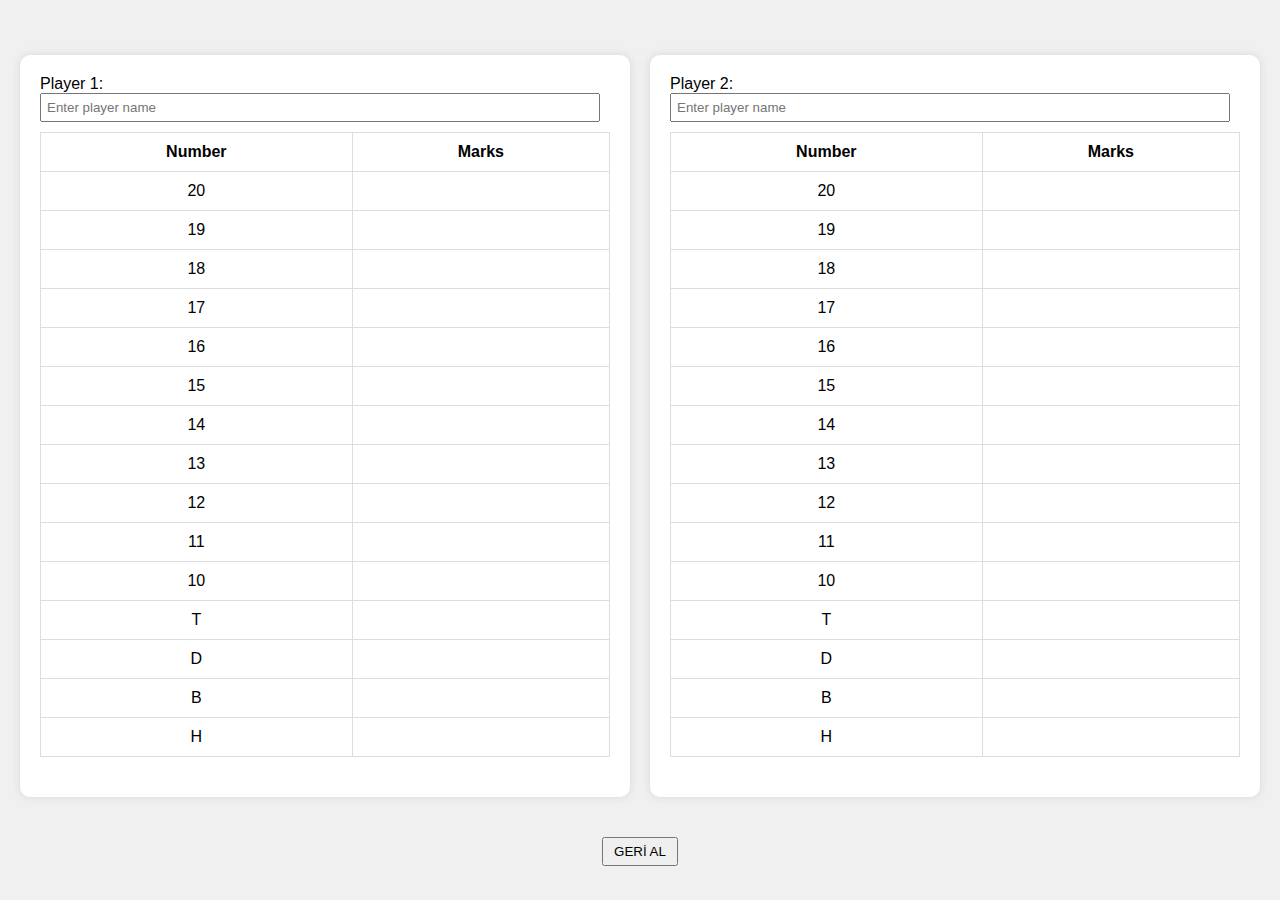
==== index.html @ 4e8306da "Add files via upload" ====
<!DOCTYPE html>
<html lang="en">
<head>
    <meta charset="UTF-8">
    <meta name="viewport" content="width=device-width, initial-scale=1.0">
    <title>Dart Scoreboard</title>
    <link rel="stylesheet" href="styles.css">
</head>
<body>
    <div class="container">
        <div class="scoreboard player1">
            <label for="player1-name">Player 1:</label>
            <input type="text" id="player1-name" placeholder="Enter player name">
            <table id="scoreboard-player1">
                <thead>
                    <tr>
                        <th>Number</th>
                        <th>Marks</th>
                    </tr>
                </thead>
                <tbody id="scoreboard-body-player1">
                    <!-- JavaScript will generate rows here -->
                </tbody>
            </table>
        </div>
        <div class="scoreboard player2">
            <label for="player2-name">Player 2:</label>
            <input type="text" id="player2-name" placeholder="Enter player name">
            <table id="scoreboard-player2">
                <thead>
                    <tr>
                        <th>Number</th>
                        <th>Marks</th>
                    </tr>
                </thead>
                <tbody id="scoreboard-body-player2">
                    <!-- JavaScript will generate rows here -->
                </tbody>
            </table>
        </div>
    </div>
    <div class="controls">
        <button onclick="undo()">GERİ AL</button>
    </div>
    <script src="script.js"></script>
</body>
</html>
---- styles.css ----
body {
    font-family: Arial, sans-serif;
    background-color: #f0f0f0;
    margin: 0;
    display: flex;
    flex-direction: column;
    justify-content: center;
    align-items: center;
    height: 100vh;
}

.container {
    display: flex;
    flex-direction: row;
    width: 100%;
    justify-content: center;
    gap: 20px;
    padding: 20px;
    box-sizing: border-box;
}

.scoreboard {
    background-color: #fff;
    padding: 20px;
    box-shadow: 0 0 10px rgba(0, 0, 0, 0.1);
    border-radius: 10px;
    flex: 1;
    box-sizing: border-box;
}

h1 {
    text-align: center;
}

table {
    width: 100%;
    border-collapse: collapse;
    margin-bottom: 20px;
}

th, td {
    border: 1px solid #ddd;
    padding: 10px;
    text-align: center;
}

.controls {
    text-align: center;
    margin-top: 20px;
}

input {
    padding: 5px;
    margin-bottom: 10px;
    width: calc(100% - 10px);
    box-sizing: border-box;
}

button {
    padding: 5px 10px;
}

@media (max-width: 768px) {
    .container {
        flex-direction: column;
        align-items: center;
    }

    .scoreboard {
        width: 90%;
        margin-bottom: 20px;
    }
}
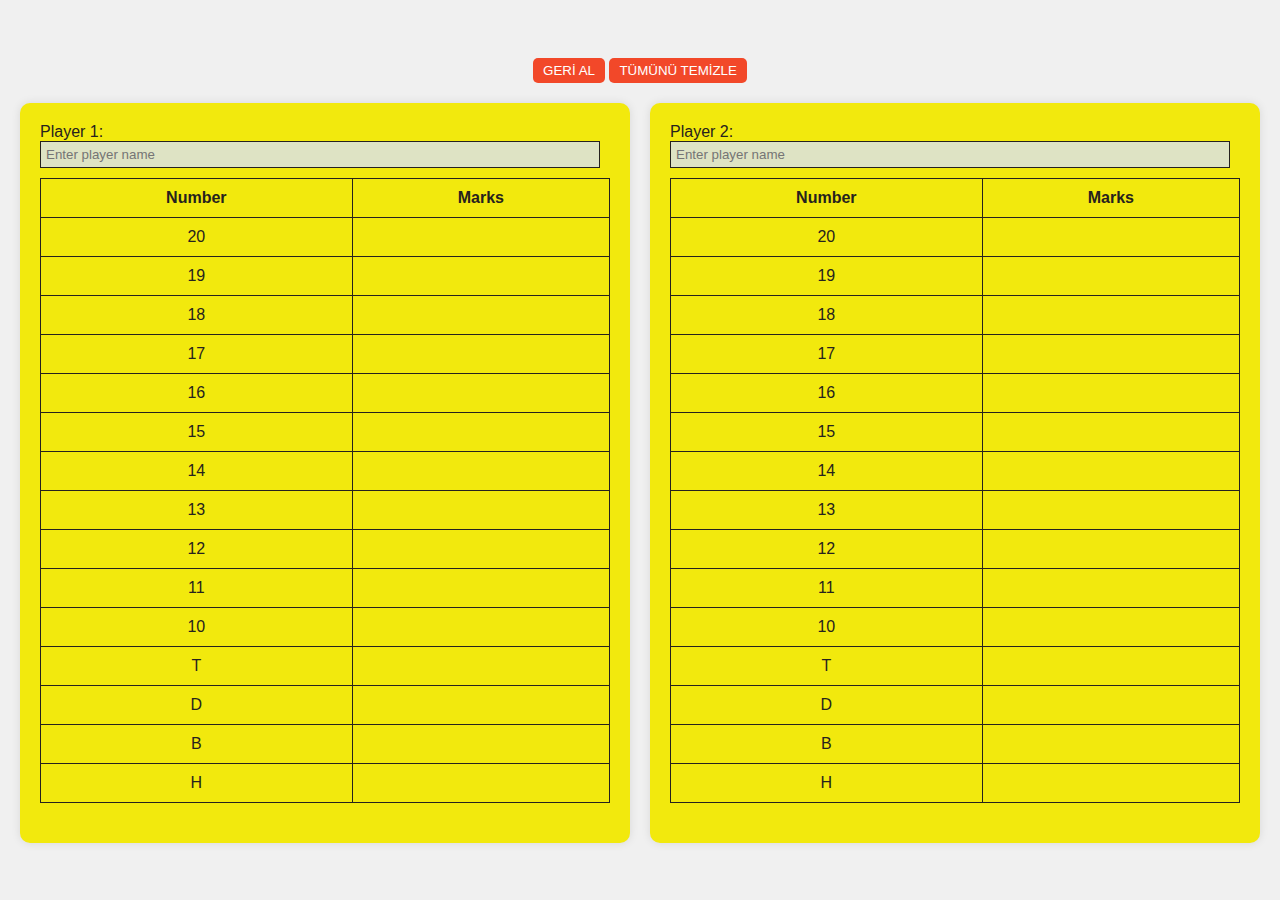
==== commit 0106dedf: "Update index.html" ====
--- a/index.html
+++ b/index.html
@@ -7,6 +7,10 @@
     <link rel="stylesheet" href="styles.css">
 </head>
 <body>
+    <div class="controls">
+        <button onclick="undo()">GERİ AL</button>
+        <button onclick="reset()">TÜMÜNÜ TEMİZLE</button>
+    </div>
     <div class="container">
         <div class="scoreboard player1">
             <label for="player1-name">Player 1:</label>
@@ -39,9 +43,6 @@
             </table>
         </div>
     </div>
-    <div class="controls">
-        <button onclick="undo()">GERİ AL</button>
-    </div>
     <script src="script.js"></script>
 </body>
 </html>
--- a/styles.css
+++ b/styles.css
@@ -20,16 +20,22 @@
 }
 
 .scoreboard {
-    background-color: #fff;
+    background-color: #f2e90d;
     padding: 20px;
     box-shadow: 0 0 10px rgba(0, 0, 0, 0.1);
     border-radius: 10px;
     flex: 1;
     box-sizing: border-box;
+    color: #26221e;
+}
+
+.scoreboard label {
+    color: #26221e;
 }
 
 h1 {
     text-align: center;
+    color: #26221e;
 }
 
 table {
@@ -39,9 +45,10 @@
 }
 
 th, td {
-    border: 1px solid #ddd;
+    border: 1px solid #26221e;
     padding: 10px;
     text-align: center;
+    color: #26221e;
 }
 
 .controls {
@@ -54,10 +61,22 @@
     margin-bottom: 10px;
     width: calc(100% - 10px);
     box-sizing: border-box;
+    border: 1px solid #26221e;
+    background-color: #dee3c4;
+    color: #26221e;
 }
 
 button {
     padding: 5px 10px;
+    background-color: #f24829;
+    color: #fff;
+    border: none;
+    border-radius: 5px;
+    cursor: pointer;
+}
+
+button:hover {
+    background-color: #d73b24;
 }
 
 @media (max-width: 768px) {
